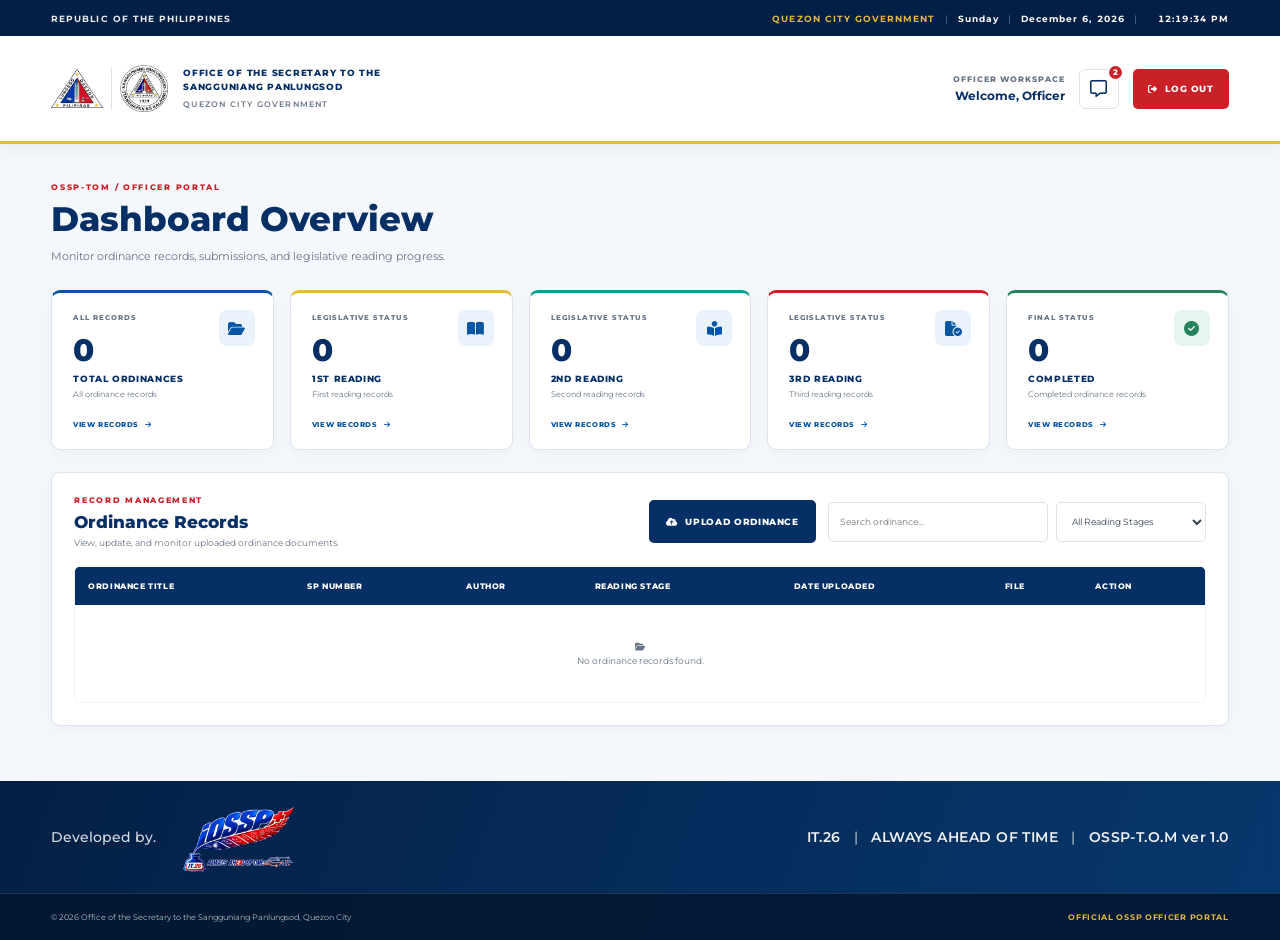
==== dashboard.html @ f2e90ef2 "DASHBOARD" ====
<!DOCTYPE html>
<html lang="en">
<head>
    <meta charset="UTF-8">
    <meta name="viewport" content="width=device-width, initial-scale=1.0">
    <meta name="theme-color" content="#062f66">
    <title>OSSP-TOM | Officer Dashboard</title>

    <link rel="preconnect" href="https://fonts.googleapis.com">
    <link rel="preconnect" href="https://fonts.gstatic.com" crossorigin>
    <link href="https://fonts.googleapis.com/css2?family=Montserrat:wght@400;500;600;700;800&display=swap" rel="stylesheet">

    <link rel="stylesheet" href="https://cdnjs.cloudflare.com/ajax/libs/font-awesome/6.5.2/css/all.min.css">
    <link rel="stylesheet" href="css/dashboard.css">
    <script src="js/dashboard.js" defer></script>
</head>
<body>

    <!-- GOVERNMENT BAR WITH LIVE DATE AND TIME -->
    <div class="government-bar">
        <div class="government-bar-inner">
            <span>REPUBLIC OF THE PHILIPPINES</span>

            <div class="government-right">
                <span>QUEZON CITY GOVERNMENT</span>
                <span class="divider">|</span>

                <div class="government-clock">
                    <span id="currentDay">Tuesday</span>
                    <span class="divider">|</span>
                    <span id="currentDate">November 10, 2026</span>
                    <span class="divider">|</span>
                    <time id="currentTime">9:00:00 AM</time>
                </div>
            </div>
        </div>
    </div>

    <!-- DASHBOARD NAVBAR -->
    <header class="dashboard-header">
        <div class="header-inner">

            <a href="dashboard.html" class="brand">
                <div class="logo-pair">
                    <img src="images/QC.png" alt="Quezon City Logo">
                    <span class="logo-divider"></span>
                    <img src="images/ossp_logo.png" alt="OSSP Logo">
                </div>

                <div class="brand-office">
                    OFFICE OF THE SECRETARY TO THE
                    <br>SANGGUNIANG PANLUNGSOD
                    <span>QUEZON CITY GOVERNMENT</span>
                </div>
            </a>

            <div class="header-actions">
                <div class="officer-info">
                    <span>OFFICER WORKSPACE</span>
                    <strong id="officerName">Welcome, Officer</strong>
                </div>

                <button class="notification-button" id="notificationButton" type="button" aria-label="View chatbot messages" title="View chatbot messages">
                    <i class="fa-regular fa-message" aria-hidden="true"></i>
                    <span id="notificationCount">2</span>
                </button>

                <button class="logout-button" id="logoutButton" type="button">
                    <i class="fa-solid fa-right-from-bracket" aria-hidden="true"></i> LOG OUT
                </button>
            </div>

        </div>
    </header>

    <!-- MAIN DASHBOARD -->
    <main class="dashboard-main">

        <section class="welcome-section">
            <div>
                <span class="eyebrow">OSSP-TOM / OFFICER PORTAL</span>
                <h1>Dashboard Overview</h1>
                <p>Monitor ordinance records, submissions, and legislative reading progress.</p>
            </div>
        </section>

        <!-- ORDINANCE STATISTICS -->
        <section class="stats-grid" aria-label="Ordinance statistics">

            <button class="stat-card total" type="button" data-stat-stage="all" aria-label="View total ordinances">
                <span class="stat-card-icon"><i class="fa-solid fa-folder-open" aria-hidden="true"></i></span>
                <span class="stat-caption">ALL RECORDS</span>
                <strong id="totalOrdinances">0</strong>
                <span class="stat-card-title">TOTAL ORDINANCES</span>
                <span class="stat-card-description">All ordinance records</span>
                <span class="stat-card-hint">VIEW RECORDS <i class="fa-solid fa-arrow-right" aria-hidden="true"></i></span>
            </button>

            <button class="stat-card first" type="button" data-stat-stage="1st Reading" aria-label="View 1st reading">
                <span class="stat-card-icon"><i class="fa-solid fa-book-open" aria-hidden="true"></i></span>
                <span class="stat-caption">LEGISLATIVE STATUS</span>
                <strong id="firstReading">0</strong>
                <span class="stat-card-title">1ST READING</span>
                <span class="stat-card-description">First reading records</span>
                <span class="stat-card-hint">VIEW RECORDS <i class="fa-solid fa-arrow-right" aria-hidden="true"></i></span>
            </button>

            <button class="stat-card second" type="button" data-stat-stage="2nd Reading" aria-label="View 2nd reading">
                <span class="stat-card-icon"><i class="fa-solid fa-book-open-reader" aria-hidden="true"></i></span>
                <span class="stat-caption">LEGISLATIVE STATUS</span>
                <strong id="secondReading">0</strong>
                <span class="stat-card-title">2ND READING</span>
                <span class="stat-card-description">Second reading records</span>
                <span class="stat-card-hint">VIEW RECORDS <i class="fa-solid fa-arrow-right" aria-hidden="true"></i></span>
            </button>

            <button class="stat-card third" type="button" data-stat-stage="3rd Reading" aria-label="View 3rd reading">
                <span class="stat-card-icon"><i class="fa-solid fa-file-circle-check" aria-hidden="true"></i></span>
                <span class="stat-caption">LEGISLATIVE STATUS</span>
                <strong id="thirdReading">0</strong>
                <span class="stat-card-title">3RD READING</span>
                <span class="stat-card-description">Third reading records</span>
                <span class="stat-card-hint">VIEW RECORDS <i class="fa-solid fa-arrow-right" aria-hidden="true"></i></span>
            </button>

            <button class="stat-card completed" type="button" data-stat-stage="Complete" aria-label="View completed ordinances">
                <span class="stat-card-icon"><i class="fa-solid fa-circle-check" aria-hidden="true"></i></span>
                <span class="stat-caption">FINAL STATUS</span>
                <strong id="completedOrdinances">0</strong>
                <span class="stat-card-title">COMPLETED</span>
                <span class="stat-card-description">Completed ordinance records</span>
                <span class="stat-card-hint">VIEW RECORDS <i class="fa-solid fa-arrow-right" aria-hidden="true"></i></span>
            </button>

        </section>

        <!-- ORDINANCE RECORDS -->
        <section class="panel records-panel">

            <div class="records-heading">
                <div>
                    <span class="eyebrow">RECORD MANAGEMENT</span>
                    <h2>Ordinance Records</h2>
                    <p>View, update, and monitor uploaded ordinance documents.</p>
                </div>

                <div class="records-toolbar">
                    <button class="primary-button" id="openUploadModal" type="button">
                        <i class="fa-solid fa-cloud-arrow-up" aria-hidden="true"></i>
                        UPLOAD ORDINANCE
                    </button>

                    <div class="record-filters">
                        <input type="search" id="recordSearch" placeholder="Search ordinance...">

                        <select id="stageFilter">
                            <option value="all">All Reading Stages</option>
                            <option value="1st Reading">1st Reading</option>
                            <option value="2nd Reading">2nd Reading</option>
                            <option value="3rd Reading">3rd Reading</option>
                            <option value="Complete">Complete</option>
                        </select>
                    </div>
                </div>
            </div>

            <div class="table-wrapper">
                <table>
                    <thead>
                        <tr>
                            <th>ORDINANCE TITLE</th>
                            <th>SP NUMBER</th>
                            <th>AUTHOR</th>
                            <th>READING STAGE</th>
                            <th>DATE UPLOADED</th>
                            <th>FILE</th>
                            <th>ACTION</th>
                        </tr>
                    </thead>

                    <tbody id="ordinanceTable">
                        <tr>
                            <td colspan="7" class="empty-record">
                                No ordinance records uploaded yet.
                            </td>
                        </tr>
                    </tbody>
                </table>
            </div>

        </section>

    </main>

    <!-- FOOTER -->
    <footer class="site-footer">
        <div class="footer-background"></div>

        <div class="footer-content">

            <div class="footer-brand">
                <span class="footer-developed">Developed by.</span>
                <img src="images/finalfooter.png" alt="OSSP Development Logo" class="footer-logo">
            </div>

            <div class="footer-details">
                <span>IT.26</span>
                <span class="footer-divider">|</span>
                <span>ALWAYS AHEAD OF TIME</span>
                <span class="footer-divider">|</span>
                <span>OSSP-T.O.M ver 1.0</span>
            </div>

        </div>

        <div class="footer-bottom">
            <div class="footer-bottom-container">
                <span>
                    © 2026 Office of the Secretary to the Sangguniang Panlungsod, Quezon City
                </span>
                <span class="footer-security">OFFICIAL OSSP OFFICER PORTAL</span>
            </div>
        </div>
    </footer>

    <!-- UPLOAD ORDINANCE MODAL -->
    <div class="modal" id="uploadModal" aria-hidden="true">
        <div class="modal-backdrop" data-close="uploadModal"></div>

        <div class="modal-dialog">
            <button class="modal-close" type="button" data-close="uploadModal" aria-label="Close">
                <i class="fa-solid fa-xmark" aria-hidden="true"></i>
            </button>

            <span class="eyebrow">LEGISLATIVE RECORD SUBMISSION</span>
            <h2>Upload Ordinance</h2>
            <p class="modal-description">
                Complete the ordinance information and attach the official document.
            </p>

            <form id="ordinanceForm">

                <div class="form-field">
                    <label for="ordinanceTitle">Ordinance Title <b>*</b></label>
                    <input type="text" id="ordinanceTitle" required
                        placeholder="Enter the complete ordinance title">
                </div>

                <div class="form-field">
                    <label for="spNumber">SP Number <b>*</b></label>
                    <input type="text" id="spNumber" required
                        placeholder="Enter SP number">
                </div>

                <div class="form-field">
                    <label for="ordinanceAuthor">Author <b>*</b></label>
                    <input type="text" id="ordinanceAuthor" required
                        placeholder="Enter ordinance author">
                </div>

                <div class="form-field">
                    <label for="readingStage">Reading Stage</label>
                    <select id="readingStage">
                        <option value="1st Reading">1st Reading</option>
                        <option value="2nd Reading">2nd Reading</option>
                        <option value="3rd Reading">3rd Reading</option>
                        <option value="Complete">Complete</option>
                    </select>
                </div>

                <div class="form-field">
                    <label>Ordinance File <b>*</b></label>

                    <label class="file-picker" for="ordinanceFile">
                        <span><i class="fa-solid fa-file-pdf" aria-hidden="true"></i></span>
                        <div>
                            <strong id="fileName">Choose PDF file</strong>
                            <small>PDF format only</small>
                        </div>
                        <b class="browse-text">BROWSE</b>
                    </label>

                    <input type="file" id="ordinanceFile"
                        accept=".pdf,application/pdf" required hidden>
                </div>

                <div class="modal-actions">
                    <button class="secondary-button" type="button"
                        data-close="uploadModal">CANCEL</button>

                    <button class="primary-button" type="submit">
                        UPLOAD ORDINANCE
                    </button>
                </div>

                <p class="form-note">
                    Front-end demonstration only. Permanent document storage requires
                    a secure server connection.
                </p>

            </form>
        </div>
    </div>

    <!-- FIRST LOGOUT MODAL -->
    <div class="modal" id="logoutModal" aria-hidden="true">
        <div class="modal-backdrop" data-close="logoutModal"></div>

        <div class="modal-dialog compact-modal">
            <button class="modal-close" type="button" data-close="logoutModal" aria-label="Close">
                <i class="fa-solid fa-xmark" aria-hidden="true"></i>
            </button>

            <div class="modal-symbol">
                <i class="fa-solid fa-right-from-bracket" aria-hidden="true"></i>
            </div>

            <span class="eyebrow">OFFICER SESSION</span>
            <h2>Log out of OSSP-TOM?</h2>

            <p class="modal-description">
                You are about to leave your officer dashboard.
                Would you like to continue?
            </p>

            <div class="modal-actions">
                <button class="secondary-button" type="button"
                    data-close="logoutModal">STAY ON DASHBOARD</button>

                <button class="primary-button danger-button" id="continueLogout"
                    type="button">CONTINUE</button>
            </div>
        </div>
    </div>

    <!-- SECOND LOGOUT CONFIRMATION -->
    <div class="modal" id="confirmLogoutModal" aria-hidden="true">
        <div class="modal-backdrop" data-close="confirmLogoutModal"></div>

        <div class="modal-dialog compact-modal">
            <button class="modal-close" type="button"
                data-close="confirmLogoutModal" aria-label="Close">
                <i class="fa-solid fa-xmark" aria-hidden="true"></i>
            </button>

            <div class="modal-symbol warning-symbol">!</div>

            <span class="eyebrow">FINAL CONFIRMATION</span>
            <h2>Are you sure you want to log out?</h2>

            <p class="modal-description">
                Your OSSP-TOM officer session will be ended.
            </p>

            <div class="modal-actions">
                <button class="secondary-button" type="button"
                    data-close="confirmLogoutModal">CANCEL</button>

                <button class="primary-button danger-button" id="confirmLogout"
                    type="button">YES, LOG OUT</button>
            </div>
        </div>
    </div>

    <!-- NAVBAR CHATBOT PANEL -->
    <div class="modal chat-modal" id="chatModal" aria-hidden="true">
        <div class="modal-backdrop" data-close="chatModal"></div>

        <section class="chat-dialog" role="dialog" aria-modal="true" aria-labelledby="chatModalTitle">

            <div class="chat-dialog-header">
                <div class="chat-dialog-brand">
                    <span class="chat-dialog-icon">
                        <i class="fa-solid fa-robot" aria-hidden="true"></i>
                    </span>

                    <div>
                        <span class="eyebrow">OSSP-TOM ASSISTANT</span>
                        <h2 id="chatModalTitle">Messages</h2>
                        <small><i class="chat-online-dot"></i> Demo conversation</small>
                    </div>
                </div>

                <button class="modal-close" type="button"
                    data-close="chatModal" aria-label="Close messages">
                    <i class="fa-solid fa-xmark" aria-hidden="true"></i>
                </button>
            </div>

            <div class="chat-dialog-messages" id="chatDialogMessages" aria-live="polite"></div>

            <form class="chat-reply-form" id="chatReplyForm">
                <input type="text" id="chatReplyInput"
                    placeholder="Type your reply..." autocomplete="off" required>

                <button type="submit" aria-label="Send reply">
                    <i class="fa-solid fa-paper-plane" aria-hidden="true"></i>
                </button>
            </form>

            <p class="chat-demo-note">
                Front-end demo: replies are saved in this browser.
                Connect an AI or messaging backend for real responses.
            </p>
        </section>
    </div>

    <!-- EDIT ORDINANCE MODAL -->
    <div class="modal" id="editOrdinanceModal" aria-hidden="true">
        <div class="modal-backdrop" data-close="editOrdinanceModal"></div>

        <div class="modal-dialog">
            <button class="modal-close" type="button"
                data-close="editOrdinanceModal" aria-label="Close">
                <i class="fa-solid fa-xmark" aria-hidden="true"></i>
            </button>

            <span class="eyebrow">RECORD MANAGEMENT</span>
            <h2>Edit Ordinance</h2>

            <p class="modal-description">
                Update the ordinance information or change its legislative status.
            </p>

            <form id="editOrdinanceForm">
                <input type="hidden" id="editRecordId">

                <div class="form-field">
                    <label for="editOrdinanceTitle">Ordinance Title <b>*</b></label>
                    <input type="text" id="editOrdinanceTitle" required>
                </div>

                <div class="form-field">
                    <label for="editSpNumber">SP Number <b>*</b></label>
                    <input type="text" id="editSpNumber" required>
                </div>

                <div class="form-field">
                    <label for="editOrdinanceAuthor">Author <b>*</b></label>
                    <input type="text" id="editOrdinanceAuthor" required>
                </div>

                <div class="form-field">
                    <label for="editReadingStage">Reading Stage / Status <b>*</b></label>
                    <select id="editReadingStage" required>
                        <option value="1st Reading">1st Reading</option>
                        <option value="2nd Reading">2nd Reading</option>
                        <option value="3rd Reading">3rd Reading</option>
                        <option value="Complete">Complete</option>
                    </select>
                </div>

                <div class="form-field">
                    <label for="editOrdinanceFile">Replace PDF (optional)</label>
                    <input type="file" id="editOrdinanceFile" accept=".pdf,application/pdf">
                    <small class="field-hint">Leave empty to keep the current PDF.</small>
                </div>

                <div class="modal-actions">
                    <button class="secondary-button" type="button"
                        data-close="editOrdinanceModal">CANCEL</button>

                    <button class="primary-button" type="submit">
                        <i class="fa-solid fa-floppy-disk" aria-hidden="true"></i>
                        SAVE CHANGES
                    </button>
                </div>
            </form>
        </div>
    </div>

    <!-- STAT CARD DETAILS MODAL -->
    <div class="modal" id="statDetailsModal" aria-hidden="true">
        <div class="modal-backdrop" data-close="statDetailsModal"></div>

        <div class="modal-dialog stat-details-dialog">
            <button class="modal-close" type="button"
                data-close="statDetailsModal" aria-label="Close">
                <i class="fa-solid fa-xmark" aria-hidden="true"></i>
            </button>

            <span class="eyebrow">ORDINANCE RECORD BREAKDOWN</span>

            <h2 id="statDetailsTitle">Ordinance Records</h2>

            <p class="modal-description" id="statDetailsDescription">
                Records under the selected category.
            </p>

            <div class="stat-details-summary">
                <i class="fa-solid fa-folder-open" aria-hidden="true"></i>
                <strong id="statDetailsCount">0</strong>
                <span>matching records</span>
            </div>

            <div class="stat-details-list" id="statDetailsList"></div>

            <div class="modal-actions">
                <button class="secondary-button" type="button"
                    data-close="statDetailsModal">CLOSE</button>
            </div>
        </div>
    </div>

    <!-- TOAST NOTIFICATION -->
    <div class="toast" id="toast"></div>

</body>
</html>
---- css/dashboard.css ----
/* =====================================================
   OSSP-TOM OFFICER DASHBOARD
   COMPLETE RESPONSIVE STYLESHEET
===================================================== */

/* GLOBAL VARIABLES */

:root {
    --navy: #062f66;
    --deep-navy: #041f45;
    --royal-blue: #0756a3;
    --blue: #0b63b7;
    --light-blue: #eaf3fb;
    --red: #c92127;
    --dark-red: #a9181e;
    --gold: #e5b83f;
    --white: #ffffff;
    --black: #111827;
    --gray-50: #f7f9fc;
    --gray-100: #eef2f6;
    --gray-200: #dce3ea;
    --gray-500: #687585;
    --gray-700: #354252;
    --shadow: 0 12px 34px rgba(0, 36, 80, .08);
    --transition: .22s ease;
}

/* RESET */

* {
    box-sizing: border-box;
    margin: 0;
    padding: 0;
}

html {
    scroll-behavior: smooth;
}

body {
    min-height: 100vh;
    display: flex;
    flex-direction: column;
    overflow-x: hidden;
    font-family: "Montserrat", Arial, sans-serif;
    color: var(--black);
    background: #f4f7fb;
}

button,
input,
select,
textarea {
    font: inherit;
}

button {
    cursor: pointer;
}

a {
    color: inherit;
    text-decoration: none;
}

img {
    max-width: 100%;
}

/* =====================================================
   GOVERNMENT BAR
===================================================== */

.government-bar {
    min-height: 36px;
    padding: 8px 4%;
    display: flex;
    align-items: center;
    background: var(--deep-navy);
    color: rgba(255,255,255,.92);
    font-size: 9px;
    font-weight: 700;
    letter-spacing: 1.05px;
}

.government-bar-inner {
    width: min(1450px, 100%);
    margin: 0 auto;
    display: flex;
    align-items: center;
    justify-content: space-between;
    gap: 15px;
}

.government-right,
.government-clock {
    display: flex;
    align-items: center;
    gap: 9px;
    white-space: nowrap;
}

.government-right {
    color: var(--gold);
}

.government-clock {
    color: var(--white);
    font-variant-numeric: tabular-nums;
}

.government-clock time {
    min-width: 82px;
    text-align: right;
}

.divider {
    color: rgba(255,255,255,.45);
    font-weight: 400;
}

/* =====================================================
   HEADER / NAVBAR
===================================================== */

.dashboard-header {
    position: relative;
    z-index: 20;
    background: var(--white);
    border-bottom: 3px solid var(--gold);
    box-shadow: 0 4px 18px rgba(0,24,58,.06);
}

.header-inner {
    width: min(1450px, 92%);
    min-height: 105px;
    margin: auto;
    display: flex;
    align-items: center;
    justify-content: space-between;
    gap: 24px;
}

.brand {
    display: flex;
    align-items: center;
    gap: 15px;
}

.logo-pair {
    display: flex;
    align-items: center;
    gap: 8px;
}

.logo-pair img {
    display: block;
    object-fit: contain;
}

.logo-pair img:first-child {
    width: 52px;
    height: 58px;
}

.logo-pair img:last-child {
    width: 48px;
    height: 58px;
}

.logo-divider {
    width: 1px;
    height: 42px;
    background: var(--gray-200);
}

.brand-office {
    color: var(--navy);
    font-size: 9px;
    line-height: 1.55;
    letter-spacing: .75px;
    font-weight: 800;
}

.brand-office span {
    display: block;
    margin-top: 4px;
    color: var(--gray-500);
    font-size: 8px;
    font-weight: 600;
    letter-spacing: 1.2px;
}

.header-actions {
    display: flex;
    align-items: center;
    gap: 14px;
}

.officer-info {
    display: flex;
    flex-direction: column;
    gap: 4px;
    text-align: right;
}

.officer-info span {
    color: var(--gray-500);
    font-size: 8px;
    font-weight: 800;
    letter-spacing: 1px;
}

.officer-info strong {
    color: var(--navy);
    font-size: 12px;
}

/* MESSAGE BUTTON */

.notification-button {
    position: relative;
    width: 40px;
    height: 40px;
    display: grid;
    place-items: center;
    border: 1px solid var(--gray-200);
    border-radius: 6px;
    color: var(--navy);
    background: white;
    font-size: 17px;
    transition: var(--transition);
}

.notification-button:hover {
    border-color: var(--royal-blue);
    color: var(--royal-blue);
    background: var(--light-blue);
}

.notification-button span {
    position: absolute;
    top: -6px;
    right: -6px;
    min-width: 17px;
    height: 17px;
    padding: 0 4px;
    display: grid;
    place-items: center;
    border: 2px solid white;
    border-radius: 20px;
    color: white;
    background: var(--red);
    font-size: 8px;
    font-weight: 800;
}

/* LOGOUT BUTTON */

.logout-button {
    min-height: 40px;
    padding: 0 15px;
    display: inline-flex;
    align-items: center;
    justify-content: center;
    gap: 8px;
    border: 0;
    border-radius: 5px;
    color: white;
    background: var(--red);
    font-size: 9px;
    font-weight: 800;
    letter-spacing: .65px;
    transition: var(--transition);
}

.logout-button:hover {
    background: var(--dark-red);
    transform: translateY(-1px);
}

/* =====================================================
   MAIN DASHBOARD
===================================================== */

.dashboard-main {
    width: min(1450px, 92%);
    margin: 0 auto;
    padding: 38px 0 55px;
    flex: 1;
}

.welcome-section {
    display: flex;
    align-items: flex-end;
    justify-content: space-between;
    gap: 20px;
    margin-bottom: 25px;
}

.eyebrow {
    display: block;
    margin-bottom: 7px;
    color: var(--red);
    font-size: 8px;
    font-weight: 800;
    letter-spacing: 1.7px;
}

.welcome-section h1 {
    color: var(--navy);
    font-size: clamp(25px, 3vw, 34px);
    line-height: 1.2;
    font-weight: 800;
}

.welcome-section p {
    margin-top: 7px;
    color: var(--gray-500);
    font-size: 11px;
    line-height: 1.7;
}

/* =====================================================
   BUTTONS
===================================================== */

.primary-button,
.secondary-button {
    min-height: 43px;
    padding: 0 17px;
    display: inline-flex;
    align-items: center;
    justify-content: center;
    gap: 8px;
    border-radius: 5px;
    font-size: 9px;
    font-weight: 800;
    letter-spacing: .65px;
    transition: var(--transition);
}

.primary-button {
    border: 0;
    color: white;
    background: var(--navy);
}

.primary-button:hover {
    background: var(--red);
    transform: translateY(-1px);
}

.secondary-button {
    border: 1px solid var(--gray-200);
    color: var(--gray-700);
    background: white;
}

.secondary-button:hover {
    border-color: var(--royal-blue);
    color: var(--royal-blue);
}

/* =====================================================
   STATISTICS CARDS
===================================================== */

.stats-grid {
    display: grid;
    grid-template-columns: repeat(5, minmax(0, 1fr));
    gap: 16px;
    margin-bottom: 22px;
}

.stat-card {
    position: relative;
    width: 100%;
    min-width: 0;
    min-height: 160px;
    padding: 20px 21px;
    display: flex;
    flex-direction: column;
    align-items: flex-start;
    text-align: left;
    font: inherit;
    cursor: pointer;
    background: white;
    border: 1px solid var(--gray-200);
    border-radius: 9px;
    box-shadow: 0 4px 16px rgba(0,36,80,.035);
    transition: var(--transition);
}

.stat-card:hover,
.stat-card:focus-visible {
    transform: translateY(-4px);
    border-color: var(--royal-blue);
    box-shadow: 0 12px 28px rgba(0,36,80,.12);
    outline: none;
}

.stat-card:focus-visible {
    outline: 3px solid rgba(7,86,163,.25);
    outline-offset: 3px;
}

.stat-card-icon {
    position: absolute;
    top: 17px;
    right: 18px;
    width: 36px;
    height: 36px;
    display: grid;
    place-items: center;
    border-radius: 8px;
    color: var(--royal-blue);
    background: var(--light-blue);
    font-size: 15px;
}

.stat-caption {
    color: var(--gray-500);
    font-size: 7px;
    font-weight: 800;
    letter-spacing: 1px;
}

.stat-card strong {
    display: block;
    margin-top: 13px;
    color: var(--navy);
    font-size: 31px;
    line-height: 1;
    font-weight: 800;
}

.stat-card-title {
    display: block;
    margin-top: 7px;
    color: var(--navy);
    font-size: 9px;
    font-weight: 800;
    letter-spacing: .65px;
}

.stat-card-description {
    display: block;
    margin-top: 5px;
    color: var(--gray-500);
    font-size: 8px;
}

.stat-card-hint {
    display: inline-flex;
    align-items: center;
    gap: 6px;
    margin-top: auto;
    padding-top: 12px;
    color: var(--royal-blue);
    font-size: 7px;
    font-weight: 800;
    letter-spacing: .55px;
}

.stat-card.total {
    border-top: 3px solid var(--royal-blue);
}

.stat-card.first {
    border-top: 3px solid var(--gold);
}

.stat-card.second {
    border-top: 3px solid #159b91;
}

.stat-card.third {
    border-top: 3px solid var(--red);
}

.stat-card.completed {
    border-top: 3px solid #23845b;
}

.stat-card.completed .stat-card-icon {
    color: #23845b;
    background: #e8f5ee;
}

/* =====================================================
   ORDINANCE RECORDS PANEL
===================================================== */

.panel {
    min-width: 0;
    padding: 22px;
    background: white;
    border: 1px solid var(--gray-200);
    border-radius: 9px;
    box-shadow: 0 4px 16px rgba(0,36,80,.035);
}

.records-panel {
    padding: 22px;
}

.records-heading {
    display: flex;
    align-items: center;
    justify-content: space-between;
    gap: 18px;
    margin-bottom: 18px;
}

.records-heading h2 {
    color: var(--navy);
    font-size: 17px;
    font-weight: 800;
}

.records-heading p {
    margin-top: 5px;
    color: var(--gray-500);
    font-size: 9px;
}

.records-toolbar {
    display: flex;
    align-items: center;
    justify-content: flex-end;
    gap: 12px;
    flex-wrap: wrap;
}

.records-toolbar .primary-button {
    white-space: nowrap;
}

.record-filters {
    display: flex;
    gap: 8px;
}

.record-filters input,
.record-filters select {
    height: 40px;
    padding: 0 11px;
    border: 1px solid var(--gray-200);
    border-radius: 5px;
    outline: none;
    color: var(--gray-700);
    background: white;
    font-size: 9px;
}

.record-filters input {
    width: 220px;
}

.record-filters select {
    min-width: 150px;
}

.record-filters input:focus,
.record-filters select:focus {
    border-color: var(--royal-blue);
    box-shadow: 0 0 0 3px rgba(7,86,163,.08);
}

/* TABLE */

.table-wrapper {
    width: 100%;
    overflow-x: auto;
    border: 1px solid var(--gray-100);
    border-radius: 6px;
}

table {
    width: 100%;
    min-width: 850px;
    border-collapse: collapse;
    text-align: left;
}

thead {
    color: white;
    background: var(--navy);
}

th {
    padding: 14px 13px;
    color: white;
    background: var(--navy);
    font-size: 8px;
    font-weight: 800;
    letter-spacing: .6px;
    white-space: nowrap;
}

td {
    padding: 14px 13px;
    border-bottom: 1px solid var(--gray-100);
    color: var(--gray-700);
    font-size: 9px;
    line-height: 1.5;
    vertical-align: middle;
}

tbody tr:hover {
    background: #f8fbff;
}

tbody tr:last-child td {
    border-bottom: 0;
}

.empty-record {
    padding: 35px 12px;
    color: var(--gray-500);
    text-align: center;
}

.ordinance-title {
    max-width: 300px;
    color: var(--navy);
    font-weight: 700;
}

.sp-number {
    color: var(--royal-blue);
    font-weight: 800;
    white-space: nowrap;
}

/* READING STAGE BADGES */

.stage-badge {
    display: inline-flex;
    align-items: center;
    padding: 6px 9px;
    border-radius: 20px;
    color: #8b6415;
    background: #fff5dc;
    font-size: 7px;
    font-weight: 800;
    white-space: nowrap;
}

.stage-1 {
    color: #8b6415;
    background: #fff5dc;
}

.stage-2 {
    color: #08756f;
    background: #e5f6f3;
}

.stage-3 {
    color: #a91d25;
    background: #fcebed;
}

.stage-complete {
    color: #17643f;
    background: #e6f5ec;
}

/* FILE LINK */

.file-link {
    display: inline-flex;
    align-items: center;
    gap: 6px;
    color: var(--royal-blue);
    font-size: 8px;
    font-weight: 800;
    white-space: nowrap;
}

.file-link:hover {
    color: var(--red);
}

/* ACTION BUTTON */

.table-action-button {
    min-height: 29px;
    padding: 0 9px;
    display: inline-flex;
    align-items: center;
    justify-content: center;
    gap: 6px;
    border: 1px solid #cbd9e8;
    border-radius: 5px;
    color: var(--royal-blue);
    background: #f7fbff;
    font-size: 8px;
    font-weight: 800;
    white-space: nowrap;
    cursor: pointer;
    transition: var(--transition);
}

.table-action-button:hover {
    color: white;
    border-color: var(--royal-blue);
    background: var(--royal-blue);
}

/* =====================================================
   FOOTER
===================================================== */

.site-footer {
    position: relative;
    overflow: hidden;
    color: white;
    background: #071f40;
}

.footer-background {
    position: absolute;
    inset: 0;
    background:
        linear-gradient(110deg, rgba(4,31,69,.94), rgba(6,59,115,.88)),
        url("../images/footer-bg.png") center / cover no-repeat;
}

.footer-content {
    position: relative;
    z-index: 2;
    width: min(1450px, 92%);
    min-height: 112px;
    margin: auto;
    display: flex;
    align-items: center;
    justify-content: space-between;
    gap: 25px;
}

.footer-brand {
    display: flex;
    align-items: center;
    gap: 14px;
}

.footer-developed {
    color: rgba(255,255,255,.85);
    font-size: 14px;
    font-weight: 500;
    white-space: nowrap;
}

.footer-logo {
    width: 135px;
    height: 78px;
    object-fit: contain;
}

.footer-details {
    display: flex;
    align-items: center;
    justify-content: center;
    flex-wrap: wrap;
    gap: 13px;
    color: rgba(255,255,255,.94);
    font-size: 14px;
    font-weight: 600;
    letter-spacing: .45px;
    text-align: center;
}

.footer-divider {
    color: rgba(255,255,255,.52);
}

.footer-bottom {
    position: relative;
    z-index: 3;
    background: rgba(3,25,51,.96);
    border-top: 1px solid rgba(255,255,255,.12);
}

.footer-bottom-container {
    width: min(1450px, 92%);
    min-height: 46px;
    margin: auto;
    display: flex;
    align-items: center;
    justify-content: space-between;
    gap: 15px;
    color: rgba(255,255,255,.7);
    font-size: 8px;
}

.footer-security {
    color: var(--gold);
    font-weight: 700;
    letter-spacing: .7px;
}

/* =====================================================
   MODALS
===================================================== */

.modal {
    position: fixed;
    inset: 0;
    z-index: 1000;
    display: none;
    align-items: center;
    justify-content: center;
    padding: 18px;
}

.modal.active,
.modal.open {
    display: flex;
}

.modal-backdrop {
    position: absolute;
    inset: 0;
    background: rgba(4,31,69,.74);
    backdrop-filter: blur(4px);
}

.modal-dialog {
    position: relative;
    z-index: 1;
    width: min(560px, 100%);
    max-height: 90vh;
    overflow-y: auto;
    padding: 32px;
    border-radius: 11px;
    background: white;
    box-shadow: 0 25px 80px rgba(0,0,0,.28);
    animation: modalIn .22s ease;
}

@keyframes modalIn {
    from {
        opacity: 0;
        transform: translateY(10px) scale(.985);
    }

    to {
        opacity: 1;
        transform: translateY(0) scale(1);
    }
}

.modal-close {
    position: absolute;
    top: 13px;
    right: 14px;
    width: 34px;
    height: 34px;
    display: inline-flex;
    align-items: center;
    justify-content: center;
    border: 1px solid var(--gray-200);
    border-radius: 50%;
    color: var(--gray-500);
    background: white;
    font-size: 14px;
    transition: var(--transition);
}

.modal-close:hover {
    color: white;
    border-color: var(--red);
    background: var(--red);
}

.modal-dialog h2 {
    margin-bottom: 7px;
    color: var(--navy);
    font-size: 23px;
    font-weight: 800;
}

.modal-description {
    margin-bottom: 21px;
    color: var(--gray-500);
    font-size: 9px;
    line-height: 1.75;
}

/* FORM FIELDS */

.form-field {
    margin-bottom: 15px;
}

.form-field label:not(.file-picker) {
    display: block;
    margin-bottom: 7px;
    color: var(--gray-700);
    font-size: 9px;
    font-weight: 800;
}

.form-field label b {
    color: var(--red);
}

.form-field input:not([type="file"]),
.form-field select {
    width: 100%;
    min-height: 44px;
    padding: 0 12px;
    border: 1px solid var(--gray-200);
    border-radius: 5px;
    outline: none;
    color: var(--gray-700);
    background: white;
    font-size: 9px;
}

.form-field input:focus,
.form-field select:focus {
    border-color: var(--royal-blue);
    box-shadow: 0 0 0 3px rgba(7,86,163,.09);
}

/* FILE PICKER */

.file-picker {
    min-height: 65px;
    padding: 10px 12px;
    display: flex;
    align-items: center;
    gap: 11px;
    border: 1px dashed #9db5ce;
    border-radius: 6px;
    background: #f8fbfe;
    cursor: pointer;
    transition: var(--transition);
}

.file-picker:hover {
    border-color: var(--royal-blue);
    background: var(--light-blue);
}

.file-picker > span:first-child {
    width: 38px;
    height: 38px;
    display: grid;
    place-items: center;
    flex-shrink: 0;
    border-radius: 6px;
    color: var(--red);
    background: #fdebed;
    font-size: 17px;
}

.file-picker div {
    min-width: 0;
    flex: 1;
}

.file-picker strong {
    display: block;
    overflow: hidden;
    color: var(--navy);
    font-size: 9px;
    text-overflow: ellipsis;
    white-space: nowrap;
}

.file-picker small {
    display: block;
    margin-top: 3px;
    color: var(--gray-500);
    font-size: 8px;
    font-weight: 500;
}

.browse-text {
    margin-left: auto;
    color: var(--royal-blue);
    font-size: 8px;
    font-weight: 800;
}

.field-hint {
    display: block;
    margin-top: 6px;
    color: var(--gray-500);
    font-size: 8px;
}

.modal-actions {
    display: flex;
    justify-content: flex-end;
    gap: 9px;
    margin-top: 20px;
}

.form-note {
    margin-top: 14px;
    color: var(--gray-500);
    font-size: 7px;
    line-height: 1.65;
}

/* LOGOUT MODALS */

.compact-modal {
    width: min(440px, 100%);
    text-align: center;
}

.modal-symbol {
    width: 55px;
    height: 55px;
    display: grid;
    place-items: center;
    margin: 0 auto 16px;
    border-radius: 50%;
    color: var(--red);
    background: #fcebed;
    font-size: 22px;
    font-weight: 800;
}

.warning-symbol {
    color: #95690e;
    background: #fff5dc;
}

.compact-modal .eyebrow {
    margin-top: 5px;
}

.compact-modal .modal-actions {
    justify-content: center;
}

.danger-button {
    color: white;
    background: var(--red);
}

.danger-button:hover {
    background: var(--dark-red);
}

/* =====================================================
   STATISTICS DETAILS MODAL
===================================================== */

.stat-details-dialog {
    width: min(760px, 100%);
}

.stat-details-summary {
    display: flex;
    align-items: center;
    gap: 9px;
    margin: 0 0 15px;
    padding: 12px 14px;
    border: 1px solid var(--gray-100);
    border-radius: 7px;
    color: var(--navy);
    background: var(--gray-50);
    font-size: 10px;
}

.stat-details-summary i {
    color: var(--royal-blue);
}

.stat-details-summary strong {
    font-size: 17px;
}

.stat-details-summary span {
    color: var(--gray-500);
}

.stat-details-list {
    display: grid;
    gap: 9px;
    max-height: 48vh;
    overflow-y: auto;
    padding-right: 3px;
}

.stat-detail-item {
    display: flex;
    align-items: center;
    justify-content: space-between;
    gap: 14px;
    padding: 13px;
    border: 1px solid var(--gray-200);
    border-radius: 7px;
    background: #fbfcfe;
}

.stat-detail-info {
    min-width: 0;
    display: grid;
    gap: 5px;
}

.stat-detail-info strong {
    color: var(--navy);
    font-size: 10px;
    line-height: 1.5;
    overflow-wrap: anywhere;
}

.stat-detail-info span {
    color: var(--gray-700);
    font-size: 8px;
    overflow-wrap: anywhere;
}

.stat-detail-info small,
.stat-detail-actions small {
    color: var(--gray-500);
    font-size: 7px;
}

.stat-detail-actions {
    display: flex;
    flex-direction: column;
    align-items: flex-end;
    gap: 8px;
    flex-shrink: 0;
}

.stat-detail-actions .file-link {
    font-size: 8px;
    white-space: nowrap;
}

.stat-details-empty {
    min-height: 150px;
    display: flex;
    flex-direction: column;
    align-items: center;
    justify-content: center;
    gap: 9px;
    color: var(--gray-500);
    text-align: center;
    border: 1px dashed var(--gray-200);
    border-radius: 8px;
    background: var(--gray-50);
}

.stat-details-empty i {
    color: var(--royal-blue);
    font-size: 27px;
}

.stat-details-empty strong {
    color: var(--navy);
    font-size: 12px;
}

.stat-details-empty span {
    font-size: 9px;
}

/* =====================================================
   CHAT MESSAGES PANEL
===================================================== */

.chat-modal {
    justify-content: flex-end;
    align-items: stretch;
    padding: 0;
}

.chat-modal .modal-backdrop {
    background: rgba(4,31,69,.48);
}

.chat-dialog {
    position: relative;
    z-index: 1;
    width: min(430px, 100%);
    height: 100%;
    max-height: 100vh;
    display: flex;
    flex-direction: column;
    background: white;
    box-shadow: -15px 0 45px rgba(0,20,50,.18);
    animation: chatSlideIn .22s ease;
}

@keyframes chatSlideIn {
    from {
        opacity: .7;
        transform: translateX(25px);
    }

    to {
        opacity: 1;
        transform: translateX(0);
    }
}

.chat-dialog-header {
    display: flex;
    align-items: center;
    justify-content: space-between;
    padding: 22px;
    border-bottom: 1px solid var(--gray-100);
}

.chat-dialog-brand {
    display: flex;
    align-items: center;
    gap: 12px;
}

.chat-dialog-icon {
    width: 43px;
    height: 43px;
    display: grid;
    place-items: center;
    border-radius: 12px;
    color: white;
    background: var(--royal-blue);
    font-size: 18px;
}

.chat-dialog-brand h2 {
    color: var(--navy);
    font-size: 17px;
    font-weight: 800;
}

.chat-dialog-brand .eyebrow {
    margin-bottom: 3px;
}

.chat-dialog-brand small {
    display: block;
    margin-top: 4px;
    color: var(--gray-500);
    font-size: 8px;
}

.chat-online-dot {
    width: 7px;
    height: 7px;
    display: inline-block;
    margin-right: 4px;
    border-radius: 50%;
    background: #2a9d68;
}

.chat-dialog-header .modal-close {
    position: static;
    flex: 0 0 34px;
}

.chat-dialog-messages {
    flex: 1;
    display: flex;
    flex-direction: column;
    gap: 13px;
    overflow-y: auto;
    padding: 20px;
    background: #f5f8fc;
}

/* CHAT BUBBLES */

.chat-bubble {
    max-width: 88%;
    padding: 12px 14px;
    border: 1px solid var(--gray-200);
    border-radius: 11px;
    background: white;
    box-shadow: 0 3px 10px rgba(0,36,80,.035);
}

.chat-bubble-assistant {
    align-self: flex-start;
    border-top-left-radius: 3px;
}

.chat-bubble-user {
    align-self: flex-end;
    color: white;
    border-color: var(--royal-blue);
    border-top-right-radius: 3px;
    background: var(--royal-blue);
}

.chat-bubble strong {
    display: block;
    margin-bottom: 5px;
    color: var(--navy);
    font-size: 8px;
}

.chat-bubble-user strong {
    color: white;
}

.chat-bubble p {
    color: var(--gray-700);
    font-size: 10px;
    line-height: 1.65;
    overflow-wrap: anywhere;
}

.chat-bubble-user p {
    color: white;
}

.chat-bubble time {
    display: block;
    margin-top: 7px;
    color: var(--gray-500);
    font-size: 7px;
    text-align: right;
}

.chat-bubble-user time {
    color: rgba(255,255,255,.75);
}

/* CHAT REPLY FORM */

.chat-reply-form {
    display: flex;
    gap: 9px;
    padding: 14px 17px;
    border-top: 1px solid var(--gray-100);
}

.chat-reply-form input {
    flex: 1;
    min-width: 0;
    height: 43px;
    padding: 0 13px;
    border: 1px solid var(--gray-200);
    border-radius: 7px;
    outline: none;
    font: inherit;
    font-size: 10px;
}

.chat-reply-form input:focus {
    border-color: var(--royal-blue);
    box-shadow: 0 0 0 3px rgba(7,86,163,.08);
}

.chat-reply-form button {
    width: 43px;
    height: 43px;
    display: grid;
    place-items: center;
    border: 0;
    border-radius: 7px;
    color: white;
    background: var(--royal-blue);
    cursor: pointer;
    transition: var(--transition);
}

.chat-reply-form button:hover {
    background: var(--red);
}

.chat-demo-note {
    padding: 0 17px 13px;
    color: var(--gray-500);
    font-size: 7px;
    line-height: 1.5;
}

/* =====================================================
   TOAST NOTIFICATIONS
===================================================== */

.toast {
    position: fixed;
    right: 22px;
    bottom: 22px;
    z-index: 2000;
    width: min(390px, calc(100% - 44px));
    padding: 14px 16px;
    border-radius: 6px;
    color: white;
    background: var(--navy);
    box-shadow: 0 10px 28px rgba(0,0,0,.2);
    font-size: 9px;
    line-height: 1.6;
    opacity: 0;
    visibility: hidden;
    transform: translateY(10px);
    transition: var(--transition);
}

.toast.show {
    opacity: 1;
    visibility: visible;
    transform: translateY(0);
}

.toast.success {
    background: #17643f;
}

.toast.error {
    background: var(--dark-red);
}

/* =====================================================
   RESPONSIVE DESIGN
===================================================== */

@media (max-width: 1200px) {
    .stats-grid {
        grid-template-columns: repeat(3, minmax(0, 1fr));
    }
}

@media (max-width: 1050px) {
    .dashboard-grid {
        grid-template-columns: 1fr;
    }
}

@media (max-width: 900px) {
    .records-heading {
        align-items: stretch;
        flex-direction: column;
    }

    .records-toolbar {
        justify-content: flex-start;
    }
}

/* TABLET AND MOBILE */

@media (max-width: 700px) {

    .government-bar {
        min-height: 48px;
        justify-content: center;
        text-align: center;
        font-size: 6.5px;
        padding: 7px 3%;
    }

    .government-bar-inner {
        flex-direction: column;
        justify-content: center;
        gap: 5px;
    }

    .government-right {
        justify-content: center;
        flex-wrap: wrap;
        gap: 5px 7px;
    }

    .government-clock {
        justify-content: center;
        flex-wrap: wrap;
        gap: 6px;
    }

    .government-clock time {
        min-width: 0;
        text-align: left;
    }

    .header-inner {
        width: 94%;
        min-height: 86px;
        gap: 10px;
    }

    .brand {
        gap: 8px;
    }

    .logo-pair img:first-child {
        width: 39px;
        height: 44px;
    }

    .logo-pair img:last-child {
        width: 37px;
        height: 44px;
    }

    .logo-pair {
        gap: 5px;
    }

    .logo-divider {
        height: 34px;
    }

    .brand-office {
        font-size: 7px;
        letter-spacing: .35px;
    }

    .brand-office span {
        font-size: 6px;
        letter-spacing: .7px;
    }

    .header-actions {
        gap: 8px;
    }

    .officer-info {
        display: none;
    }

    .notification-button {
        width: 36px;
        height: 36px;
    }

    .logout-button {
        min-height: 36px;
        padding: 0 10px;
        font-size: 8px;
    }

    .dashboard-main {
        width: 92%;
        padding: 27px 0 40px;
    }

    .welcome-section {
        align-items: flex-start;
        flex-direction: column;
    }

    .stats-grid {
        grid-template-columns: repeat(2, minmax(0, 1fr));
        gap: 10px;
    }

    .stat-card {
        min-height: 145px;
        padding: 15px;
    }

    .stat-card-icon {
        top: 12px;
        right: 12px;
        width: 30px;
        height: 30px;
    }

    .stat-card strong {
        font-size: 27px;
    }

    .records-panel,
    .panel {
        padding: 17px;
    }

    .records-heading {
        align-items: stretch;
        flex-direction: column;
    }

    .records-toolbar {
        align-items: stretch;
        flex-direction: column;
    }

    .records-toolbar .primary-button {
        width: 100%;
    }

    .record-filters {
        flex-direction: column;
    }

    .record-filters input,
    .record-filters select {
        width: 100%;
    }

    .footer-content {
        flex-direction: column;
        justify-content: center;
        padding: 17px 0 14px;
        gap: 8px;
    }

    .footer-brand {
        flex-direction: column;
        gap: 0;
    }

    .footer-developed {
        font-size: 10px;
    }

    .footer-logo {
        width: 105px;
        height: 58px;
    }

    .footer-details {
        gap: 8px;
        font-size: 9px;
    }

    .footer-bottom-container {
        min-height: 48px;
        flex-direction: column;
        justify-content: center;
        text-align: center;
        padding: 10px 0;
        gap: 5px;
    }

    .modal-dialog {
        padding: 28px 22px;
    }

    .chat-dialog {
        width: 100%;
    }

    .stat-detail-item {
        align-items: flex-start;
        flex-direction: column;
    }

    .stat-detail-actions {
        width: 100%;
        flex-direction: row;
        align-items: center;
        justify-content: space-between;
    }
}

/* SMALL MOBILE */

@media (max-width: 420px) {

    .government-bar-left,
    .government-right,
    .government-clock {
        font-size: 6px;
    }

    .government-clock {
        gap: 4px;
    }

    .header-inner {
        min-height: 78px;
    }

    .brand-office {
        font-size: 6px;
    }

    .brand-office span {
        font-size: 5px;
    }

    .header-actions {
        gap: 6px;
    }

    .notification-button {
        width: 32px;
        height: 32px;
    }

    .logout-button {
        padding: 0 8px;
        font-size: 7px;
    }

    .stats-grid {
        grid-template-columns: 1fr 1fr;
        gap: 9px;
    }

    .stat-card {
        min-height: 155px;
        padding: 12px;
    }

    .stat-card strong {
        font-size: 24px;
    }

    .stat-card-title {
        font-size: 8px;
    }

    .stat-card-description {
        font-size: 7px;
    }

    .chat-footer {
        align-items: flex-start;
        flex-direction: column;
    }

    .modal-actions {
        flex-direction: column-reverse;
    }

    .modal-actions button {
        width: 100%;
    }

    .modal-dialog {
        padding: 25px 18px;
    }

    .footer-details {
        font-size: 8px;
    }
}

/* =====================================================
   ICON ADJUSTMENTS
===================================================== */

.notification-button i {
    font-size: 17px;
    pointer-events: none;
}

.file-picker > span:first-child i {
    font-size: 16px;
}

.modal-symbol i {
    font-size: 21px;
}

/* =====================================================
   ACCESSIBILITY AND INTERACTION
===================================================== */

button:focus-visible,
a:focus-visible,
input:focus-visible,
select:focus-visible {
    outline: 2px solid var(--royal-blue);
    outline-offset: 3px;
}

::selection {
    color: white;
    background: var(--royal-blue);
}

/* REDUCE ANIMATION FOR USERS WHO PREFER IT */

@media (prefers-reduced-motion: reduce) {
    *,
    *::before,
    *::after {
        scroll-behavior: auto !important;
        animation-duration: .01ms !important;
        animation-iteration-count: 1 !important;
        transition-duration: .01ms !important;
    }
}
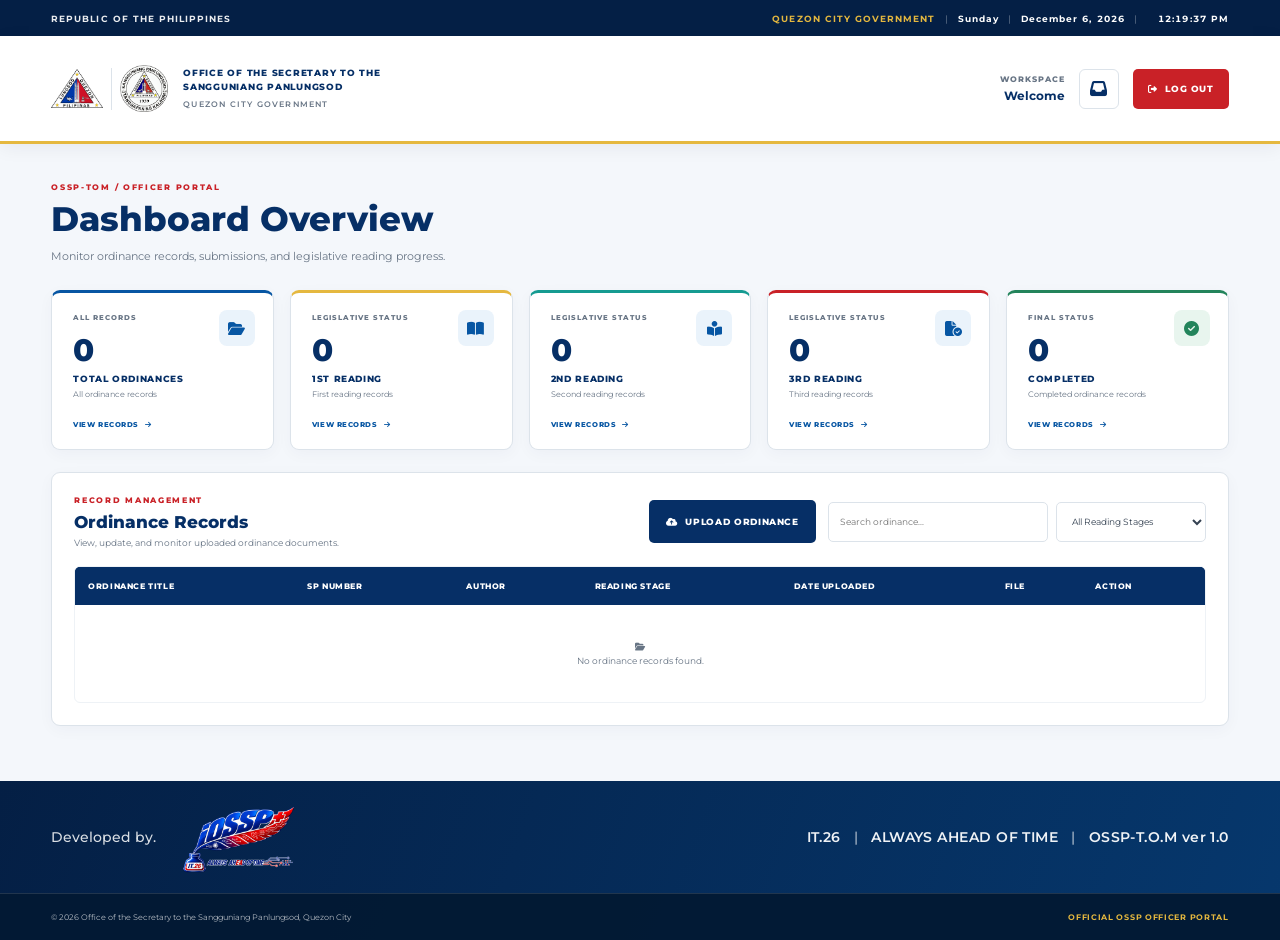
==== commit f2a574b9: "UPDATED DASHBOARD" ====
--- a/dashboard.html
+++ b/dashboard.html
@@ -56,13 +56,13 @@
 
             <div class="header-actions">
                 <div class="officer-info">
-                    <span>OFFICER WORKSPACE</span>
-                    <strong id="officerName">Welcome, Officer</strong>
-                </div>
-
-                <button class="notification-button" id="notificationButton" type="button" aria-label="View chatbot messages" title="View chatbot messages">
-                    <i class="fa-regular fa-message" aria-hidden="true"></i>
-                    <span id="notificationCount">2</span>
+                    <span>WORKSPACE</span>
+                    <strong id="officerName">Welcome</strong>
+                </div>
+
+                <button class="notification-button" id="notificationButton" type="button" aria-label="Open visitor inbox" title="Open visitor inbox">
+                    <i class="fa-solid fa-inbox" aria-hidden="true"></i>
+                    <span id="notificationCount" style="display:none">0</span>
                 </button>
 
                 <button class="logout-button" id="logoutButton" type="button">
@@ -362,46 +362,73 @@
         </div>
     </div>
 
-    <!-- NAVBAR CHATBOT PANEL -->
+    <!-- LIVE AGENT INBOX: OFFICER-MANAGED ANONYMOUS VISITOR QUESTIONS -->
     <div class="modal chat-modal" id="chatModal" aria-hidden="true">
         <div class="modal-backdrop" data-close="chatModal"></div>
 
-        <section class="chat-dialog" role="dialog" aria-modal="true" aria-labelledby="chatModalTitle">
-
+        <section class="chat-dialog inbox-dialog" role="dialog" aria-modal="true" aria-labelledby="chatModalTitle">
             <div class="chat-dialog-header">
                 <div class="chat-dialog-brand">
                     <span class="chat-dialog-icon">
-                        <i class="fa-solid fa-robot" aria-hidden="true"></i>
+                        <i class="fa-solid fa-headset" aria-hidden="true"></i>
                     </span>
-
                     <div>
-                        <span class="eyebrow">OSSP-TOM ASSISTANT</span>
-                        <h2 id="chatModalTitle">Messages</h2>
-                        <small><i class="chat-online-dot"></i> Demo conversation</small>
+                        <span class="eyebrow">OSSP-TOM / OFFICER SUPPORT</span>
+                        <h2 id="chatModalTitle">Live Agent Inbox</h2>
+                        <small><i class="chat-online-dot"></i> Visitor inquiries are answered manually</small>
                     </div>
                 </div>
-
-                <button class="modal-close" type="button"
-                    data-close="chatModal" aria-label="Close messages">
+                <button class="modal-close" type="button" data-close="chatModal" aria-label="Close inbox">
                     <i class="fa-solid fa-xmark" aria-hidden="true"></i>
                 </button>
             </div>
 
-            <div class="chat-dialog-messages" id="chatDialogMessages" aria-live="polite"></div>
-
-            <form class="chat-reply-form" id="chatReplyForm">
-                <input type="text" id="chatReplyInput"
-                    placeholder="Type your reply..." autocomplete="off" required>
-
-                <button type="submit" aria-label="Send reply">
-                    <i class="fa-solid fa-paper-plane" aria-hidden="true"></i>
-                </button>
-            </form>
-
-            <p class="chat-demo-note">
-                Front-end demo: replies are saved in this browser.
-                Connect an AI or messaging backend for real responses.
-            </p>
+            <div class="inbox-layout">
+                <aside class="inbox-sidebar">
+                    <div class="inbox-sidebar-heading">
+                        <div>
+                            <strong>Visitor Questions</strong>
+                            <small>Anonymous inquiries</small>
+                        </div>
+                        <span id="inboxCount" class="inbox-count">0</span>
+                    </div>
+                    <div class="conversation-list" id="conversationList" aria-label="Visitor conversations">
+                        <div class="inbox-list-empty">No visitor inquiries yet.</div>
+                    </div>
+                </aside>
+
+                <div class="inbox-conversation">
+                    <div class="inbox-empty" id="inboxEmpty">
+                        <i class="fa-regular fa-comments" aria-hidden="true"></i>
+                        <strong>Select a visitor inquiry</strong>
+                        <span>Choose a reference number from the list to read the question and send your reply.</span>
+                    </div>
+
+                    <div class="active-conversation" id="activeConversation" hidden>
+                        <div class="conversation-heading">
+                            <div>
+                                <span class="eyebrow">ANONYMOUS VISITOR</span>
+                                <strong id="visitorConversationId">OSSP-2026-0001</strong>
+                                <small id="visitorConversationMeta">Inquiry details</small>
+                            </div>
+                            <div class="conversation-heading-actions">
+                                <span class="conversation-status" id="visitorConversationStatus">OPEN</span>
+                                <button type="button" class="resolve-button" id="resolveInquiryButton">MARK RESOLVED</button>
+                            </div>
+                        </div>
+
+                        <div class="chat-dialog-messages" id="chatDialogMessages" aria-live="polite"></div>
+
+                        <form class="chat-reply-form" id="chatReplyForm">
+                            <input type="text" id="chatReplyInput" placeholder="Write your reply to this visitor..." autocomplete="off" required>
+                            <button type="submit" aria-label="Send reply">
+                                <i class="fa-solid fa-paper-plane" aria-hidden="true"></i>
+                            </button>
+                        </form>
+                        <p class="chat-demo-note">Your reply is shown under this anonymous reference number. No automated chatbot replies are sent.</p>
+                    </div>
+                </div>
+            </div>
         </section>
     </div>
 
--- a/css/dashboard.css
+++ b/css/dashboard.css
@@ -1170,49 +1170,39 @@
 }
 
 /* =====================================================
-   CHAT MESSAGES PANEL
+   LIVE AGENT INBOX
 ===================================================== */
 
 .chat-modal {
-    justify-content: flex-end;
-    align-items: stretch;
-    padding: 0;
+    justify-content: center;
+    align-items: center;
+    padding: 20px;
 }
 
 .chat-modal .modal-backdrop {
-    background: rgba(4,31,69,.48);
+    background: rgba(4,31,69,.58);
 }
 
 .chat-dialog {
     position: relative;
     z-index: 1;
-    width: min(430px, 100%);
-    height: 100%;
-    max-height: 100vh;
+    width: min(1050px, 100%);
+    height: min(720px, 92vh);
     display: flex;
     flex-direction: column;
+    overflow: hidden;
+    border-radius: 12px;
     background: white;
-    box-shadow: -15px 0 45px rgba(0,20,50,.18);
-    animation: chatSlideIn .22s ease;
-}
-
-@keyframes chatSlideIn {
-    from {
-        opacity: .7;
-        transform: translateX(25px);
-    }
-
-    to {
-        opacity: 1;
-        transform: translateX(0);
-    }
+    box-shadow: 0 25px 80px rgba(0,0,0,.28);
+    animation: modalIn .22s ease;
 }
 
 .chat-dialog-header {
+    flex: 0 0 auto;
     display: flex;
     align-items: center;
     justify-content: space-between;
-    padding: 22px;
+    padding: 18px 22px;
     border-bottom: 1px solid var(--gray-100);
 }
 
@@ -1264,20 +1254,278 @@
     flex: 0 0 34px;
 }
 
+.inbox-layout {
+    min-height: 0;
+    flex: 1;
+    display: grid;
+    grid-template-columns: 310px minmax(0, 1fr);
+}
+
+.inbox-sidebar {
+    min-height: 0;
+    display: flex;
+    flex-direction: column;
+    border-right: 1px solid var(--gray-200);
+    background: #fbfcfe;
+}
+
+.inbox-sidebar-heading {
+    min-height: 67px;
+    padding: 14px 16px;
+    display: flex;
+    align-items: center;
+    justify-content: space-between;
+    border-bottom: 1px solid var(--gray-100);
+}
+
+.inbox-sidebar-heading strong,
+.inbox-sidebar-heading small {
+    display: block;
+}
+
+.inbox-sidebar-heading strong {
+    color: var(--navy);
+    font-size: 11px;
+}
+
+.inbox-sidebar-heading small {
+    margin-top: 4px;
+    color: var(--gray-500);
+    font-size: 8px;
+}
+
+.inbox-count {
+    min-width: 25px;
+    height: 25px;
+    padding: 0 7px;
+    display: grid;
+    place-items: center;
+    border-radius: 20px;
+    color: var(--royal-blue);
+    background: var(--light-blue);
+    font-size: 9px;
+    font-weight: 800;
+}
+
+.conversation-list {
+    min-height: 0;
+    flex: 1;
+    overflow-y: auto;
+}
+
+.conversation-item {
+    width: 100%;
+    padding: 13px 15px;
+    display: block;
+    border: 0;
+    border-bottom: 1px solid var(--gray-100);
+    text-align: left;
+    background: white;
+    cursor: pointer;
+    transition: var(--transition);
+}
+
+.conversation-item:hover,
+.conversation-item.selected {
+    background: #edf5fd;
+}
+
+.conversation-item.selected {
+    box-shadow: inset 3px 0 var(--royal-blue);
+}
+
+.conversation-item-top,
+.conversation-item-bottom {
+    display: flex;
+    align-items: center;
+    justify-content: space-between;
+    gap: 8px;
+}
+
+.conversation-item-top strong {
+    color: var(--navy);
+    font-size: 9px;
+}
+
+.conversation-item-top small,
+.conversation-item-bottom small {
+    color: var(--gray-500);
+    font-size: 7px;
+}
+
+.conversation-preview {
+    display: block;
+    margin: 8px 0;
+    overflow: hidden;
+    color: var(--gray-700);
+    font-size: 8px;
+    text-overflow: ellipsis;
+    white-space: nowrap;
+}
+
+.conversation-item.unread .conversation-item-top strong {
+    color: var(--red);
+}
+
+.conversation-item.unread .conversation-preview {
+    font-weight: 700;
+}
+
+.mini-status {
+    padding: 4px 7px;
+    border-radius: 20px;
+    font-size: 6px;
+    font-weight: 800;
+    text-transform: uppercase;
+}
+
+.mini-status.open {
+    color: #8b6415;
+    background: #fff5dc;
+}
+
+.mini-status.replied {
+    color: #0756a3;
+    background: #eaf3fb;
+}
+
+.mini-status.resolved {
+    color: #17643f;
+    background: #e6f5ec;
+}
+
+.inbox-conversation {
+    min-width: 0;
+    min-height: 0;
+    display: flex;
+    flex-direction: column;
+    background: #f5f8fc;
+}
+
+.inbox-empty {
+    flex: 1;
+    padding: 30px;
+    display: flex;
+    flex-direction: column;
+    align-items: center;
+    justify-content: center;
+    gap: 10px;
+    text-align: center;
+    color: var(--gray-500);
+}
+
+.inbox-empty[hidden],
+.active-conversation[hidden] {
+    display: none !important;
+}
+
+.inbox-empty i {
+    color: #9bb5d0;
+    font-size: 38px;
+}
+
+.inbox-empty strong {
+    color: var(--navy);
+    font-size: 13px;
+}
+
+.inbox-empty span {
+    max-width: 300px;
+    font-size: 9px;
+    line-height: 1.7;
+}
+
+.active-conversation {
+    min-height: 0;
+    flex: 1;
+    display: flex;
+    flex-direction: column;
+}
+
+.conversation-heading {
+    min-height: 72px;
+    padding: 12px 18px;
+    display: flex;
+    align-items: center;
+    justify-content: space-between;
+    gap: 12px;
+    background: white;
+    border-bottom: 1px solid var(--gray-100);
+}
+
+.conversation-heading > div:first-child {
+    display: grid;
+    gap: 3px;
+}
+
+.conversation-heading .eyebrow {
+    margin: 0;
+    font-size: 7px;
+}
+
+.conversation-heading strong {
+    color: var(--navy);
+    font-size: 12px;
+}
+
+.conversation-heading small {
+    color: var(--gray-500);
+    font-size: 7px;
+}
+
+.conversation-heading-actions {
+    display: flex;
+    align-items: center;
+    gap: 9px;
+}
+
+.conversation-status {
+    padding: 6px 9px;
+    border-radius: 20px;
+    color: #8b6415;
+    background: #fff5dc;
+    font-size: 7px;
+    font-weight: 800;
+}
+
+.conversation-status.replied {
+    color: #0756a3;
+    background: #eaf3fb;
+}
+
+.conversation-status.resolved {
+    color: #17643f;
+    background: #e6f5ec;
+}
+
+.resolve-button {
+    min-height: 30px;
+    padding: 0 9px;
+    border: 1px solid var(--gray-200);
+    border-radius: 5px;
+    color: var(--royal-blue);
+    background: white;
+    font-size: 7px;
+    font-weight: 800;
+}
+
+.resolve-button:hover {
+    border-color: var(--royal-blue);
+    background: var(--light-blue);
+}
+
 .chat-dialog-messages {
+    min-height: 0;
     flex: 1;
     display: flex;
     flex-direction: column;
     gap: 13px;
     overflow-y: auto;
     padding: 20px;
-    background: #f5f8fc;
-}
-
-/* CHAT BUBBLES */
+}
 
 .chat-bubble {
-    max-width: 88%;
+    max-width: 82%;
     padding: 12px 14px;
     border: 1px solid var(--gray-200);
     border-radius: 11px;
@@ -1292,7 +1540,6 @@
 
 .chat-bubble-user {
     align-self: flex-end;
-    color: white;
     border-color: var(--royal-blue);
     border-top-right-radius: 3px;
     background: var(--royal-blue);
@@ -1332,13 +1579,12 @@
     color: rgba(255,255,255,.75);
 }
 
-/* CHAT REPLY FORM */
-
 .chat-reply-form {
     display: flex;
     gap: 9px;
-    padding: 14px 17px;
+    padding: 13px 17px;
     border-top: 1px solid var(--gray-100);
+    background: white;
 }
 
 .chat-reply-form input {
@@ -1376,9 +1622,37 @@
 }
 
 .chat-demo-note {
-    padding: 0 17px 13px;
-    color: var(--gray-500);
+    padding: 0 17px 12px;
+    color: var(--gray-500);
+    background: white;
     font-size: 7px;
+    line-height: 1.5;
+}
+
+.inbox-list-empty {
+    min-height: 120px;
+    padding: 20px;
+    display: flex;
+    flex-direction: column;
+    align-items: center;
+    justify-content: center;
+    gap: 8px;
+    color: var(--gray-500);
+    text-align: center;
+    font-size: 8px;
+}
+
+.inbox-list-empty i {
+    color: #9bb5d0;
+    font-size: 22px;
+}
+
+.inbox-list-empty strong {
+    color: var(--navy);
+    font-size: 9px;
+}
+
+.inbox-list-empty span {
     line-height: 1.5;
 }
 
@@ -1638,6 +1912,76 @@
 
     .chat-dialog {
         width: 100%;
+        height: 100%;
+        max-height: 100%;
+        border-radius: 0;
+    }
+
+    .inbox-layout {
+        grid-template-columns: 125px minmax(0, 1fr);
+    }
+
+    .inbox-sidebar-heading {
+        padding: 10px 8px;
+    }
+
+    .inbox-sidebar-heading strong {
+        font-size: 8px;
+    }
+
+    .inbox-sidebar-heading small {
+        font-size: 6px;
+    }
+
+    .conversation-item {
+        padding: 10px 8px;
+    }
+
+    .conversation-item-top {
+        flex-direction: column;
+        align-items: flex-start;
+        gap: 4px;
+    }
+
+    .conversation-item-top strong {
+        font-size: 7px;
+        overflow-wrap: anywhere;
+    }
+
+    .conversation-preview {
+        white-space: normal;
+        display: -webkit-box;
+        -webkit-line-clamp: 2;
+        -webkit-box-orient: vertical;
+    }
+
+    .conversation-item-bottom {
+        align-items: flex-start;
+        flex-direction: column;
+        gap: 5px;
+    }
+
+    .conversation-heading {
+        align-items: flex-start;
+        flex-direction: column;
+        padding: 10px;
+    }
+
+    .conversation-heading-actions {
+        width: 100%;
+        justify-content: space-between;
+    }
+
+    .chat-dialog-messages {
+        padding: 12px;
+    }
+
+    .chat-bubble {
+        max-width: 95%;
+    }
+
+    .chat-demo-note {
+        font-size: 6px;
     }
 
     .stat-detail-item {
@@ -1715,9 +2059,17 @@
         font-size: 7px;
     }
 
-    .chat-footer {
-        align-items: flex-start;
-        flex-direction: column;
+    .inbox-layout {
+        grid-template-columns: 105px minmax(0, 1fr);
+    }
+
+    .conversation-status {
+        font-size: 6px;
+    }
+
+    .resolve-button {
+        font-size: 6px;
+        padding: 0 6px;
     }
 
     .modal-actions {
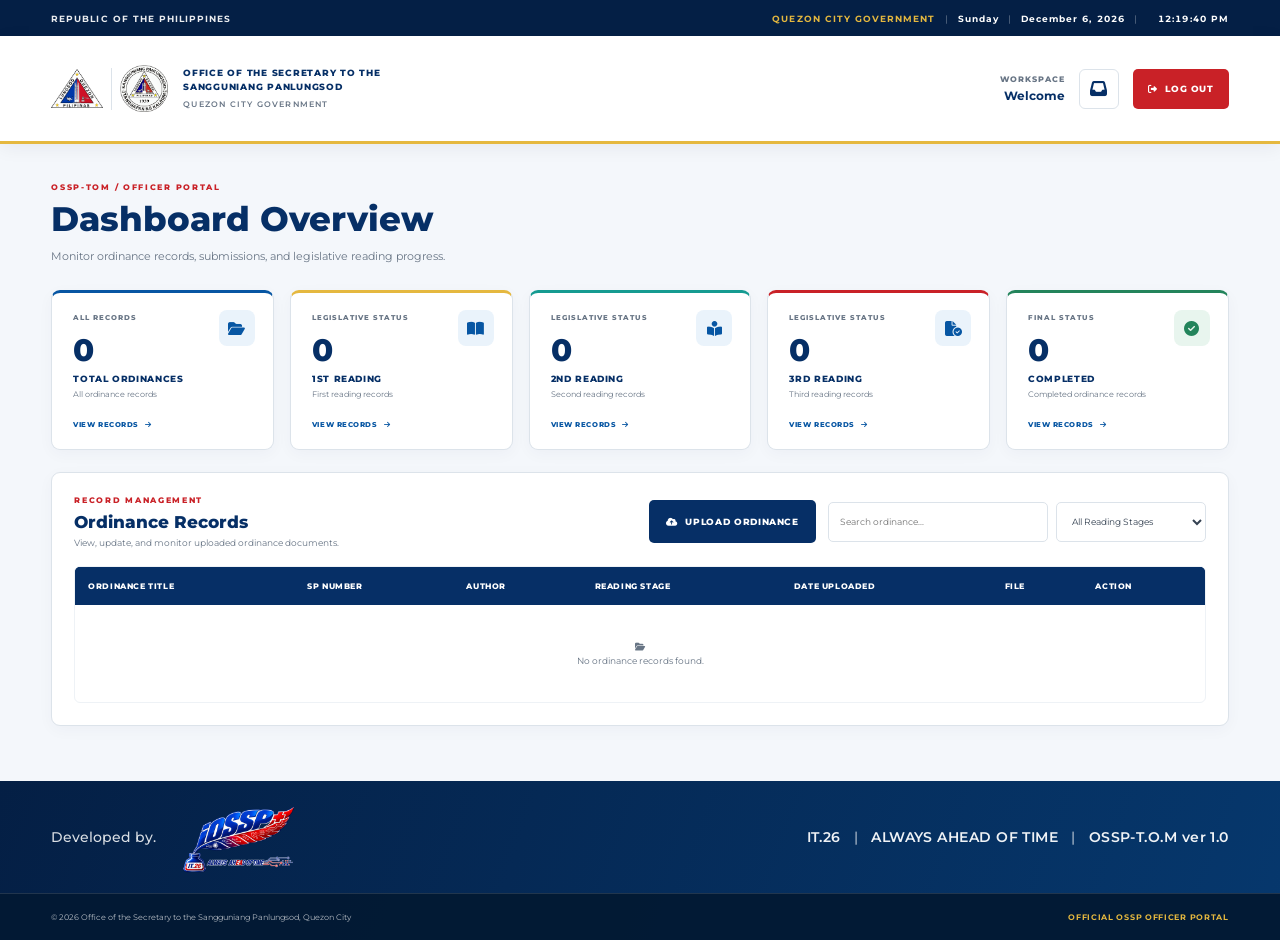
==== commit a88e4177: "UPDATED DASHBOARD" ====
--- a/dashboard.html
+++ b/dashboard.html
@@ -375,7 +375,7 @@
                     <div>
                         <span class="eyebrow">OSSP-TOM / OFFICER SUPPORT</span>
                         <h2 id="chatModalTitle">Live Agent Inbox</h2>
-                        <small><i class="chat-online-dot"></i> Visitor inquiries are answered manually</small>
+                        <small><i class="chat-online-dot"></i> Visitor inquiries</small>
                     </div>
                 </div>
                 <button class="modal-close" type="button" data-close="chatModal" aria-label="Close inbox">
